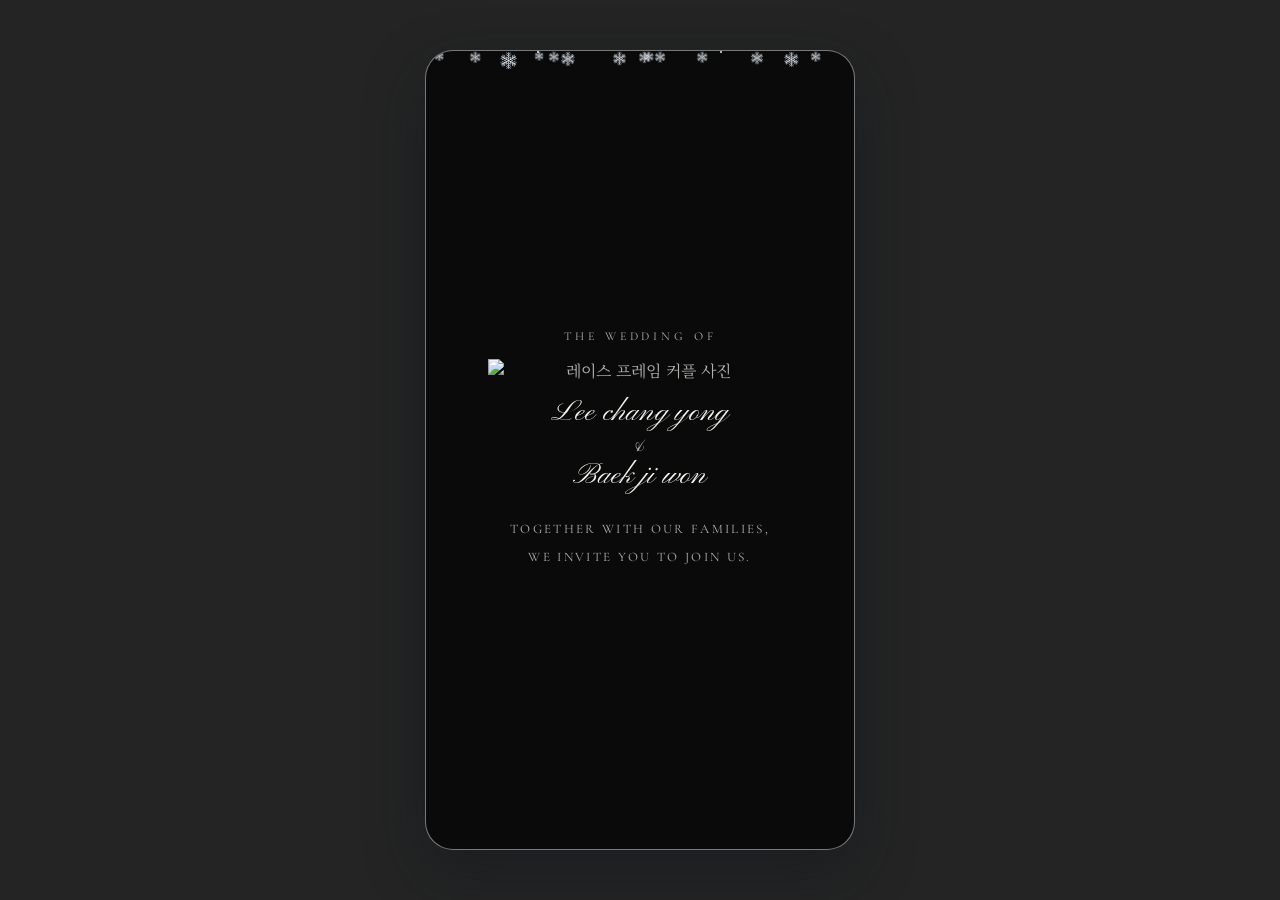
==== index.html @ 7ab8551c "10차" ====
<!DOCTYPE html>
<html lang="ko">
<head>
<meta charset="UTF-8">
<meta name="viewport" content="width=device-width, initial-scale=1, viewport-fit=cover, maximum-scale=1, user-scalable=no">
<title>이창용 &amp; 백지원 결혼합니다</title>
<meta name="description" content="2026년 12월 12일 토요일 오후 3시 20분, KDW웨딩 3층 블랙스톤홀">
<link rel="preconnect" href="https://fonts.googleapis.com">
<link rel="preconnect" href="https://fonts.gstatic.com" crossorigin>
<link href="https://fonts.googleapis.com/css2?family=Cormorant+Garamond:ital,wght@0,300;0,400;0,500;1,300;1,400&family=Noto+Sans+KR:wght@400;500;600&family=Noto+Serif+KR:wght@200;300;400;500&family=Pinyon+Script&family=Spline+Sans+Mono:wght@300;400&display=swap" rel="stylesheet">
<link rel="stylesheet" href="styles.css">
<!-- 카카오맵(다음 로드뷰) 퍼가기 로더. 페이지에 지도가 하나뿐이므로 한 번만 로드합니다. -->
<script charset="UTF-8" class="daum_roughmap_loader_script" src="https://t1.kakaocdn.net/kakaomapweb/roughmap/loader/prod/roughmapLoader.js"></script>
</head>
<body>

<main class="invite">
  <div class="snowfield" id="snowfield" aria-hidden="true"></div>

  <div class="content">

    <div class="intro-section reveal">
      <section class="block block-hero">
        <div class="eyebrow">THE WEDDING OF</div>
      </section>

      <section class="block block-photo">
        <img src="assets/lace-photo-6.webp" alt="레이스 프레임 커플 사진" class="lace-photo">
      </section>

      <section class="block block-names">
        <div class="names">Lee chang yong<br><span class="amp">&amp;</span><br>Baek ji won</div>
        <div class="invite-line">TOGETHER WITH OUR FAMILIES,<br>WE INVITE YOU TO JOIN US.</div>
      </section>
    </div>

    <!-- Snap screens 2 (greeting + hosts) and 3 (date/venue + calendar);
         the intro above is the first. Each is exactly one screen tall,
         with scroll snap between them. -->
    <div class="snap-screen">
      <section class="block block-greeting reveal">
        <div class="greeting">겨울의 어느 날,<br>
          서로에게 따뜻한 사람이 되기로 약속합니다.<br><br>
          차가운 계절에도 서로의 온기가 되어<br>
          함께 걸어가고 싶은<br>
          두 사람이 부부의 첫걸음을 내딛습니다.<br><br>
          소중한 분들을 모시고 저희의 시작을 함께하고 싶습니다.<br>
          귀한 걸음으로 축복해주세요.</div>
        <div class="hosts">
          <div class="host-col">
            <div class="host-parents">이채민 &middot; 정순애의 아들</div>
            <div class="host-name">이창용</div>
          </div>
          <div class="host-col">
            <div class="host-parents">백승진 &middot; 전태자의 딸</div>
            <div class="host-name">백지원</div>
          </div>
        </div>
      </section>
    </div>

    <div class="snap-screen">
      <section class="block block-datetime reveal">
        <div class="date-mono">DECEMBER 12, 2026 &middot; SATURDAY</div>
        <div class="time">03:20 <span class="pm">PM</span></div>
        <div class="venue">KDW웨딩 3층 블랙스톤홀<br>서울특별시 강동구 천호대로 1102</div>
      </section>

      <section class="block block-calendar reveal">
        <div class="cal-card">
          <div class="cal-title">2026년 12월</div>
          <div class="cal-weekdays">
            <div>SU</div><div>MO</div><div>TU</div><div>WE</div><div>TH</div><div>FR</div><div>SA</div>
          </div>
          <div class="cal-grid" id="calGrid"></div>
          <div class="countdown">
            <div class="countdown-rule"></div>
            <div class="countdown-labels">
              <span>Day</span>
              <span>Hour</span>
              <span>Min</span>
              <span>Sec</span>
            </div>
            <div class="countdown-values">
              <span id="cd-days">00</span><span id="cd-hrs">00</span><span id="cd-min">00</span><span id="cd-sec">00</span>
            </div>
          </div>
          <div class="countdown-message">이창용 <span class="countdown-sep" aria-hidden="true">&middot;</span> 백지원의 결혼식이 <span class="countdown-dday" id="countdownDday">0</span>일 남았습니다.</div>
        </div>
      </section>
    </div>

    <!-- Free-scroll zone: sections whose height follows their content. -->
    <div class="free-flow">
      <section class="block block-gallery reveal">
        <div class="section-title">GALLERY</div>
        <div class="gallery-grid" id="galleryGrid"></div>
      </section>

      <section class="block block-location reveal">
        <div class="section-title">LOCATION</div>
        <div class="map-embed" id="mapEmbed">
          <div class="map-embed-inner" id="mapEmbedInner">
            <div id="daumRoughmapContainer1789568298875" class="root_daum_roughmap root_daum_roughmap_landing"></div>
          </div>
        </div>
        <script charset="UTF-8">
          new daum.roughmap.Lander({
            "timestamp" : "1789568298875",
            "key" : "2jzdnp9vczcn",
            "mapWidth" : "640",
            "mapHeight" : "360"
          }).render();
        </script>
        <div class="map-buttons">
          <a class="map-btn pill-btn" href="https://naver.me/x4leUzY3" target="_blank" rel="noopener noreferrer">네이버</a>
          <a class="map-btn pill-btn" href="https://kko.to/B_CvBH1pik" target="_blank" rel="noopener noreferrer">카카오</a>
          <a class="map-btn pill-btn" href="https://tmap.life/e200e1d9" target="_blank" rel="noopener noreferrer">티맵</a>
        </div>
        <div class="transit-accordion" id="transitAccordion"></div>
      </section>

      <section class="block block-accounts reveal">
        <div class="section-title">마음 전하실 곳</div>
        <div class="accounts-note">보내주시는 따뜻한 마음에<br>진심으로 감사드리며<br>행복한 모습으로 보답하겠습니다.</div>
        <div class="accounts" id="accounts"></div>
      </section>

      <section class="block block-contact reveal">
        <div class="section-title">CONTACT</div>
        <div class="contact-list" id="contactList"></div>
      </section>

      <section class="block block-closing reveal">
        <div class="closing">With grateful hearts</div>
      </section>
    </div>

  </div>

  <!-- Gallery popup: a sibling of .content (not inside it) so that in the
       framed desktop layout it stays pinned to the phone frame instead of
       scrolling away with the page - same reason as .snowfield. -->
  <div class="lightbox" id="lightbox" role="dialog" aria-modal="true" aria-label="갤러리 사진 크게 보기" hidden>
    <div class="lightbox-frame">
      <img src="" alt="" class="lightbox-img" id="lightboxImg">
      <button type="button" class="lightbox-btn lightbox-close" id="lightboxClose" aria-label="닫기">
        <svg viewBox="0 0 24 24" width="14" height="14" fill="none" stroke="currentColor" stroke-width="1.5" stroke-linecap="round"><line x1="6" y1="6" x2="18" y2="18"/><line x1="18" y1="6" x2="6" y2="18"/></svg>
      </button>
      <button type="button" class="lightbox-btn lightbox-nav lightbox-prev" id="lightboxPrev" aria-label="이전 사진">
        <svg viewBox="0 0 24 24" width="16" height="16" fill="none" stroke="currentColor" stroke-width="1.5" stroke-linecap="round" stroke-linejoin="round"><polyline points="15 6 9 12 15 18"/></svg>
      </button>
      <button type="button" class="lightbox-btn lightbox-nav lightbox-next" id="lightboxNext" aria-label="다음 사진">
        <svg viewBox="0 0 24 24" width="16" height="16" fill="none" stroke="currentColor" stroke-width="1.5" stroke-linecap="round" stroke-linejoin="round"><polyline points="9 6 15 12 9 18"/></svg>
      </button>
    </div>
  </div>

</main>

<script src="script.js"></script>
</body>
</html>
---- styles.css ----
:root {
  color-scheme: dark;

  /* Dark "midnight" theme tokens. Every text/border/fill color below the
     :root block references one of these so contrast stays consistent
     and easy to re-check in one place. Values are picked to clear
     WCAG AA (>=4.5:1) against the flat black page background
     (--paper-bg). */
  --ink: #F4F2ED;         /* primary text: names, time, values, amounts */
  --ink-soft: rgba(244, 242, 237, .72);    /* secondary text: labels, captions, body copy */
  --hairline: rgba(244, 242, 237, .16);   /* thin dividers between rows */
  --hairline-soft: rgba(244, 242, 237, .10);

  /* Minimal "Toss/Apple" surface system: cards are near-invisible tonal
     fills (barely lighter than the page) separated by soft diffused
     shadow instead of a hard outline. */
  --card-bg: rgba(255, 255, 255, .06);
  --card-bg-soft: rgba(255, 255, 255, .04);
  --shadow-card: 0 1px 2px rgba(0, 0, 0, .3), 0 10px 28px rgba(0, 0, 0, .45);
  --shadow-card-sm: 0 1px 2px rgba(0, 0, 0, .3), 0 4px 14px rgba(0, 0, 0, .35);
  --radius-lg: 18px;
  --radius-md: 12px;
  --radius-pill: 999px;

  --fill-btn: rgba(244, 242, 237, .08);
  --fill-btn-hover: rgba(244, 242, 237, .14);
  --hover-bg: rgba(244, 242, 237, .06);

  --sans: 'Noto Sans KR', -apple-system, BlinkMacSystemFont, 'Segoe UI', sans-serif;

  /* Dusty rose point color - the one spot of color against the
     otherwise monochrome ivory-on-black palette (countdown D-day
     number). */
  --accent: #C96B6B;
  /* Flat black base tone for the page background. */
  --paper-bg: #0A0A0A;

  /* backdrop-filter is one of the heaviest things a mobile GPU can be
     asked to do, especially re-sampled behind the constantly-animating
     snow. One shared, moderate radius instead of several 16px instances. */
  --card-blur: 10px;
}

* { box-sizing: border-box; }

html, body {
  height: 100%;
}

/* Scroll snap for the first three screens (intro, greeting, calendar).
   On a phone the page itself (the viewport) is the scroller, so the
   snap container is html; the framed desktop layout moves this onto
   .content, which scrolls there instead (see the media query at the
   bottom). */
html {
  scroll-snap-type: y mandatory;
}

body {
  margin: 0;
  background: var(--paper-bg);
  font-family: 'Noto Serif KR', serif;
}

a { color: inherit; text-decoration: none; }

button {
  -webkit-tap-highlight-color: transparent;
}

.invite {
  position: relative;
  max-width: 430px;
  margin: 0 auto;
  background-color: var(--paper-bg);
  color: var(--ink-soft);
  /* clip, not hidden: overflow: hidden would make .invite a scroll
     container, and the snap screens inside would attach to it instead
     of to the page's own scroller (html) - silently disabling the
     scroll snap on phones. clip crops the same way without that. Older
     browsers without clip fall back to hidden (no snap, still usable). */
  overflow: hidden;
  overflow: clip;
  min-height: 100vh;
}

/* Desktop / mouse pointer only: box the page like a fixed-size device
   mockup, centered in the viewport, with its own internal scroll.
   Touch devices (phones, tablets, foldables) always get the plain
   full-screen layout above, regardless of viewport width. */
@media (hover: hover) and (pointer: fine) and (min-width: 431px) {
  html, body {
    overflow: hidden;
  }

  body {
    display: flex;
    align-items: center;
    justify-content: center;
    background: #242424;
  }

  .invite {
    width: 430px;
    height: min(800px, 98vh);
    min-height: 0;
    flex: none;
    border: 1px solid rgba(255, 255, 255, .45);
    border-radius: 28px;
    box-shadow: 0 22px 60px rgba(15, 22, 28, .45);
    /* .invite itself does NOT scroll here (see .content in the second
       desktop media query below, which is the actual scroll container)
       - it only clips to the rounded frame via the base rule's
       overflow: hidden. This split matters for .snowfield: .snowfield
       is a child of .invite but a SIBLING of .content, i.e. outside the
       element that actually scrolls. If .invite scrolled AND held the
       transform below, .snowfield (fixed, but contained by that same
       transformed+scrolling box) would be dragged along with the
       scroll like a plain absolutely-positioned child - "fixed to the
       frame" only works when the transform sits on a non-scrolling
       ancestor of the scrolling element, with the fixed layer as that
       ancestor's other child, not nested inside the scroller. */
    /* A transform makes .invite the containing block for its
       position: fixed descendants (.snowfield) - without it, "fixed"
       would mean fixed to the real browser viewport, so the falling
       snow would spill outside this rounded mock-phone frame and cover
       the surrounding desktop backdrop instead of staying inside it.
       Only needed here: on an actual phone, .invite already IS the
       viewport for all practical purposes, and body/html (not .invite)
       are what scrolls, so .snowfield must stay fixed to the real
       viewport there to keep tracking the screen as the page scrolls. */
    transform: translateZ(0);
  }
}

/* ---------- snow ---------- */
/* Fixed (not absolute) so the falling snow tracks the screen itself
   rather than a fixed point on the page - it stays visible no matter
   which section is scrolled into view, instead of only near the intro.
   pointer-events: none means it never blocks taps on whatever's under
   it (gallery nav buttons included); z-index just needs to clear the
   page's normal content (.content is 1) - it's still well below an
   actual overlay like .toast (60) for anything added later. */
.snowfield {
  position: fixed;
  inset: 0;
  overflow: hidden;
  pointer-events: none;
  z-index: 3;
}

.snowflake {
  position: absolute;
  top: 0;
  /* Only transform (fall) and opacity (fade) here - both are
     GPU-composited and never trigger layout/paint on their own. Sway
     used to animate margin-left on this same element, which forces a
     reflow every frame for every flake; it now lives on the nested
     .snowflake-sway element below, animating its own transform instead,
     so it doesn't fight with omFall over this element's transform. */
  animation-name: omFall, omFade;
  animation-timing-function: linear, ease-in-out;
  animation-iteration-count: infinite;
  will-change: transform, opacity;
  /* A soft dark halo keeps each flake readable regardless of what part
     of the photographic paper texture (or a photo/card) sits behind it.
     One drop-shadow pass (was two stacked) - halves this per-flake
     filter cost across ~20 permanently-animating elements. */
  filter: drop-shadow(0 0 1.5px rgba(31, 42, 51, .4));
}

.snowflake-sway {
  width: 100%;
  height: 100%;
  animation-name: omSway;
  animation-timing-function: ease-in-out;
  animation-iteration-count: infinite;
  will-change: transform;
}

/* Toggled by script.js (via IntersectionObserver) while the intro
   section is scrolled out of view. Pausing freezes each flake exactly
   where it is - no restart jump on resume - and costs nothing while
   paused, unlike a rAF loop that would need its own start/stop guard. */
.snowfield.is-paused .snowflake,
.snowfield.is-paused .snowflake-sway {
  animation-play-state: paused;
}

.snowflake-sway svg {
  width: 100%;
  height: 100%;
  display: block;
}

@keyframes omFall {
  from { transform: translate3d(0, -24px, 0) rotate(0deg); }
  to   { transform: translate3d(0, var(--om-fall, 3600px), 0) rotate(220deg); }
}
@keyframes omSway {
  0%, 100% { transform: translateX(-10px); }
  50%      { transform: translateX(10px); }
}
/* Synced 1:1 with omFall (same duration/delay) rather than its own
   independent cycle: fades in just after the loop restarts, holds at
   the flake's own peak brightness, then fades out before the fall
   distance is fully covered - so a flake is already invisible by the
   time it reaches the bottom edge and loops back to the top, instead of
   visibly popping between the two positions. */
@keyframes omFade {
  0%   { opacity: 0; }
  8%   { opacity: var(--flake-opacity, .6); }
  60%  { opacity: var(--flake-opacity, .6); }
  95%  { opacity: 0; }
  100% { opacity: 0; }
}

/* ---------- content ---------- */
.content {
  position: relative;
  z-index: 1;
}

.block { text-align: center; }

/* First screen: hero eyebrow + photo + names, always exactly one
   viewport tall so it never gets cut off or overflows regardless of
   device height. 100dvh accounts for mobile browser chrome (address
   bar) resizing the viewport; 100vh is the fallback for browsers that
   don't support dvh yet. */
.intro-section {
  position: relative;
  height: 100vh;
  height: 100dvh;
  display: flex;
  flex-direction: column;
  justify-content: center;
  gap: 16px;
  scroll-snap-align: start;
}

/* Screens 2 and 3 (greeting + date/venue, calendar): at least one full
   screen tall with their content centered, and a snap point at the top.
   min-height rather than height, so if the content ever outgrows the
   screen (very short viewport, enlarged system font) the screen grows
   instead of clipping - it then just scrolls like the free zone below.
   The wrapper carries no .reveal on purpose: .reveal's translateY
   would otherwise move the snap area itself mid-animation. */
.snap-screen {
  min-height: 100vh;
  min-height: 100dvh;
  display: flex;
  flex-direction: column;
  justify-content: center;
  scroll-snap-align: start;
}

/* Everything after the calendar (gallery, location, accounts, contact,
   closing) is one snap area that is taller than the screen. Under
   mandatory snapping, a snap area larger than the scrollport can be
   scrolled through freely - so inside this zone scrolling is free, and
   the snap only engages at its top edge (calendar <-> gallery). Without
   this, mandatory snapping would drag any stop in the lower sections
   back up to the calendar. */
.free-flow {
  scroll-snap-align: start;
}

.eyebrow {
  font-family: 'Cormorant Garamond', serif;
  font-size: 12px;
  letter-spacing: .32em;
  color: var(--ink-soft);
}

.block-hero { padding: 0 30px; }

.block-photo { padding: 0 24px; }
.lace-photo {
  display: block;
  width: 80%;
  height: auto;
  margin: 0 auto;
}

.block-names { padding: 0 30px; }
.names {
  font-family: 'Pinyon Script', cursive;
  font-size: 30px;
  line-height: 1.05;
  letter-spacing: .01em;
  color: var(--ink);
}
.names .amp { font-size: 22px; color: var(--ink-soft); }
.invite-line {
  margin-top: 24px;
  font-family: 'Cormorant Garamond', serif;
  font-size: 13px;
  letter-spacing: .18em;
  line-height: 2.1;
  color: var(--ink-soft);
}

.block-greeting { padding: 0px 24px 0; }
.greeting {
  font-size: 13px;
  font-weight: 300;
  line-height: 2.1;
  letter-spacing: .01em;
  color: var(--ink-soft);
}
.hosts {
  margin-top: 88px;
  display: grid;
  grid-template-columns: 1fr 1fr;
}
.host-col { padding: 0 14px; }
.host-col + .host-col { border-left: 1px solid var(--hairline); }
.host-parents {
  font-size: 11px;
  font-weight: 300;
  letter-spacing: .04em;
  line-height: 1.6;
  color: var(--ink-soft);
}
.host-name {
  margin-top: 8px;
  font-family: 'Cormorant Garamond', serif;
  font-size: 17px;
  letter-spacing: .1em;
  color: var(--ink);
}

.block-datetime { padding: 0 30px; }
.date-mono {
  font-family: 'Spline Sans Mono', monospace;
  font-size: 11px;
  letter-spacing: .2em;
  color: var(--ink-soft);
}
.time {
  margin-top: 12px;
  font-family: 'Cormorant Garamond', serif;
  font-size: 28px;
  letter-spacing: .14em;
  color: var(--ink);
}
.time .pm { font-size: 22px; }
.venue {
  margin-top: 18px;
  font-size: 13px;
  font-weight: 300;
  line-height: 1.9;
  color: var(--ink-soft);
}

/* Screen 3 = date/venue on top, calendar card right under it. */
.block-calendar { padding: 32px 24px 0; }

/* The whole calendar card (title, weekdays, dates, countdown, D-day
   line) uses the same family as the contact rows (.contact-row);
   children inherit it rather than each naming a family. */
.cal-card {
  font-family: 'Noto Serif KR', serif;
  padding: 30px 20px;
  border-radius: var(--radius-lg);
  background: var(--card-bg);
  box-shadow: var(--shadow-card);
  backdrop-filter: blur(var(--card-blur));
  -webkit-backdrop-filter: blur(var(--card-blur));
}
.cal-title {
  text-align: center;
  font-size: 14px;
  letter-spacing: .12em;
  color: var(--ink-soft);
}
.cal-weekdays {
  margin-top: 40px;
  display: grid;
  grid-template-columns: repeat(7, 1fr);
  font-size: 10px;
  color: var(--ink-soft);
  text-align: center;
}
.cal-grid {
  margin-top: 10px;
  display: grid;
  grid-template-columns: repeat(7, 1fr);
  gap: 3px 0;
}
.cal-cell {
  height: 40px;
  display: flex;
  align-items: center;
  justify-content: center;
}
.cal-cell span {
  position: relative;
  z-index: 0;
  width: 27px;
  height: 27px;
  display: inline-flex;
  align-items: center;
  justify-content: center;
  font-size: 14px;
  color: var(--ink);
}
.cal-cell.sun span { color: var(--ink-soft); }
/* The marked (today) circle is a ::before behind the digit rather than
   a background on the span itself: the span's own box is centered by
   flex, so pinning the circle to that same box's center via
   absolute + translate(-50%, -50%) keeps the two centers identical
   regardless of digit width (narrow "1" vs wider "12") - a background
   fill on the span would instead follow the span's own (slightly
   glyph-width-dependent) box and drift off-center. */
.cal-cell.marked span {
  color: #0A0A0A;
}
.cal-cell.marked span::before {
  content: '';
  position: absolute;
  top: 53%;
  left: 50%;
  transform: translate(-50%, -50%);
  width: 34px;
  height: 34px;
  border-radius: 50%;
  background: var(--ink);
  z-index: -1;
}
.cal-cell.empty span { color: transparent; }

.countdown {
  margin-top: 30px;
}
.countdown-rule {
  height: 1px;
  background: var(--hairline);
}
.countdown-labels {
  margin-top: 18px;
  display: grid;
  grid-template-columns: repeat(4, 1fr);
  font-size: 10px;
  letter-spacing: .16em;
  text-align: center;
  color: var(--ink-soft);
}
/* Same 4-column grid as .countdown-labels (not flex) so each number's
   column exactly matches its label's column above - a colon sitting
   between two flex items would otherwise eat into that shared width
   and throw the centers out of alignment. The colons themselves are
   absolute-positioned ::before content anchored to the following
   number's column edge, so they add visual separation without
   occupying grid track space or shifting any column's center. */
.countdown-values {
  margin-top: 10px;
  display: grid;
  grid-template-columns: repeat(4, 1fr);
  text-align: center;
  font-size: 24px;
  letter-spacing: .02em;
  color: var(--ink);
}
.countdown-values span[id] {
  position: relative;
  font-variant-numeric: tabular-nums;
}
.countdown-values span[id]:not(#cd-days)::before {
  content: ':';
  position: absolute;
  left: 0;
  top: 50%;
  transform: translate(-50%, -55%);
  font-size: 20px;
  line-height: 1;
  color: var(--ink-soft);
}

.countdown-message {
  margin-top: 18px;
  text-align: center;
  font-size: 13px;
  font-weight: 300;
  line-height: 1.8;
  word-break: keep-all;
  color: var(--ink-soft);
}
.countdown-sep {
  margin: 0 1px;
}
.countdown-dday {
  font-weight: 500;
  color: var(--accent);
}

/* Screen 3 is the tallest of the snap screens (~670px at full size), so
   on shorter viewports its vertical spacing - and at the lowest tier
   its type - steps down (placed after the base calendar rules so it
   wins the cascade) to keep it inside one screen. 760px covers the
   common 667-740px phones with a light spacing trim; 620px covers
   Safari on an iPhone SE, whose toolbars leave ~548px. */
@media (max-height: 760px) {
  /* Spacing only - date (16px) and countdown (30px) type stay as is. */
  .block-calendar { padding-top: 24px; }
  .cal-card { padding: 24px 20px; }
  .cal-weekdays { margin-top: 26px; }
  .cal-cell { height: 36px; }
  .countdown { margin-top: 24px; }
}
@media (max-height: 620px) {
  .countdown-labels { margin-top: 14px; }
  .countdown-values { margin-top: 6px; }
  .countdown-message { margin-top: 12px; }
  .time { margin-top: 8px; font-size: 24px; }
  .time .pm { font-size: 19px; }
  .venue { margin-top: 8px; line-height: 1.7; }
  .block-calendar { padding-top: 16px; }
  .cal-card { padding: 18px 18px; }
  .cal-weekdays { margin-top: 16px; }
  .cal-grid { margin-top: 6px; }
  .cal-cell { height: 31px; }
  .cal-cell span { font-size: 15px; }
  .cal-cell.marked span::before { width: 30px; height: 30px; }
  .countdown { margin-top: 16px; }
  .countdown-values { font-size: 24px; }
}

.section-title {
  text-align: center;
  font-family: 'Cormorant Garamond', serif;
  font-size: 14px;
  letter-spacing: .28em;
  color: var(--ink-soft);
}

.block-gallery { padding: 100px 24px 0; }
.gallery-grid {
  margin-top: 20px;
  display: grid;
  grid-template-columns: repeat(3, 1fr);
  gap: 5px;
}
.gallery-tile {
  position: relative;
  aspect-ratio: 3 / 4;
  border: 0;
  margin: 0;
  padding: 0;
  border-radius: 0;
  overflow: hidden;
  background-color: var(--card-bg-soft);
  background-image: repeating-linear-gradient(135deg, rgba(244, 242, 237, .05) 0 5px, rgba(244, 242, 237, .1) 5px 10px);
  box-shadow: var(--shadow-card-sm);
  /* No backdrop-filter here on purpose: up to 9 of these exist on
     screen at once, and once a photo loads it fully covers the tile
     anyway - blurring the paper behind an empty placeholder isn't worth
     paying that cost 9x over. */
  display: flex;
  align-items: center;
  justify-content: center;
  font: inherit;
  font-family: 'Spline Sans Mono', monospace;
  font-size: 9px;
  color: var(--ink-soft);
  cursor: default;
  appearance: none;
}
.gallery-tile.has-image { cursor: pointer; }
.gallery-tile img {
  position: absolute;
  inset: 0;
  width: 100%;
  height: 100%;
  object-fit: cover;
  display: block;
}
.gallery-tile-label {
  position: relative;
  z-index: 1;
}
/* Once a real photo has loaded, the placeholder number must not show
   through at all (not just be painted over) - hide it outright rather
   than relying on stacking order. It stays visible as a fallback only
   while there's no photo (not yet added, or failed to load). */
.gallery-tile.has-image .gallery-tile-label {
  display: none;
}

/* ---------- gallery lightbox (popup over the page) ---------- */
/* Closed (hidden) on load; a tile tap opens it over a dimmed backdrop.
   position: fixed resolves against .invite in the framed desktop layout
   (it carries a transform there - see the note on .invite), so the
   popup covers just the phone frame rather than the whole browser. It
   sits above the snow (3) but below .toast (60). */
.lightbox {
  position: fixed;
  inset: 0;
  z-index: 50;
  display: flex;
  align-items: center;
  justify-content: center;
  padding: 20px;
  background: rgba(0, 0, 0, .82);
  /* The photo is sized in cqw/cqh against this box, so it fits the
     overlay (= the phone frame on desktop) whatever the photo's own
     aspect ratio - gallery-09 is landscape, the rest portrait. */
  container-type: size;
  overscroll-behavior: contain;
  animation: lightbox-in .2s ease;
}
.lightbox[hidden] { display: none; }
@keyframes lightbox-in {
  from { opacity: 0; }
  to { opacity: 1; }
}

.lightbox-frame {
  position: relative;
  box-shadow: 0 22px 60px rgba(0, 0, 0, .5);
}
.lightbox-img {
  display: block;
  max-width: calc(100vw - 40px);
  max-height: calc(100vh - 40px);
  max-width: 100cqw;
  max-height: 100cqh;
  transition: opacity .18s ease;
}
.lightbox-img.is-switching { opacity: 0; }

/* Faint edge gradients so the glass nav buttons read as sitting on top
   of the photo rather than just floating over it - purely decorative,
   so they sit above the photo but never intercept taps/swipes. */
.lightbox-frame::before,
.lightbox-frame::after {
  content: '';
  position: absolute;
  top: 0;
  bottom: 0;
  width: 90px;
  max-width: 32%;
  pointer-events: none;
  z-index: 1;
}
.lightbox-frame::before {
  left: 0;
  background: linear-gradient(to right, rgba(0, 0, 0, .28), rgba(0, 0, 0, 0));
}
.lightbox-frame::after {
  right: 0;
  background: linear-gradient(to left, rgba(0, 0, 0, .28), rgba(0, 0, 0, 0));
}

/* One glass-button style shared by close (×) and prev/next (‹ ›) so the
   three read as a set. Each button's resting position offset lives in
   --btn-shift, so the hover scale composes with it instead of each
   variant restating its own transform. */
.lightbox-btn {
  --btn-shift: translate(0, 0);
  position: absolute;
  width: 36px;
  height: 36px;
  padding: 0;
  border: 1px solid rgba(255, 255, 255, .22);
  border-radius: 50%;
  background: rgba(0, 0, 0, .35);
  backdrop-filter: blur(6px);
  -webkit-backdrop-filter: blur(6px);
  box-shadow: 0 2px 8px rgba(0, 0, 0, .2);
  color: #F2F2F0;
  display: flex;
  align-items: center;
  justify-content: center;
  cursor: pointer;
  appearance: none;
  z-index: 2;
  transform: var(--btn-shift) scale(1);
  transition: background .2s ease, transform .2s ease;
}
.lightbox-btn:hover,
.lightbox-btn:active {
  background: rgba(30, 30, 30, .5);
  transform: var(--btn-shift) scale(1.08);
}
.lightbox-btn[hidden] { display: none; }
.lightbox-btn svg { display: block; }
.lightbox-close { top: -8px; right: -8px; }
.lightbox-nav { top: 50%; --btn-shift: translateY(-50%); }
.lightbox-prev { left: 4px; }
.lightbox-next { right: 4px; }

/* Background page stays put while the popup is open. Only html, not
   body: html/body are both height: 100%, so hiding body's overflow too
   would turn body into its own scroll box and snap the page to the top. */
html.is-lightbox-open { overflow: hidden; }

/* Same glass as the buttons' border, for keyboard focus. */
.lightbox-btn:focus { outline: none; }
.lightbox-btn:focus-visible {
  outline: 1px solid rgba(255, 255, 255, .6);
  outline-offset: 2px;
}

.block-location { padding: 150px 24px 0; }
.map-embed {
  position: relative;
  margin-top: 20px;
  width: 100%;
  aspect-ratio: 16 / 9;
  border-radius: var(--radius-lg);
  overflow: hidden;
  background: var(--card-bg-soft);
  box-shadow: var(--shadow-card);
  backdrop-filter: blur(var(--card-blur));
  -webkit-backdrop-filter: blur(var(--card-blur));
}
/* Kakao's roughmap embed is a fixed 640x360px widget; script.js scales
   this wrapper down with a CSS transform so it fits the 430px frame
   without spilling outside it. */
.map-embed-inner {
  width: 640px;
  transform-origin: top left;
}
.location-sketch {
  margin: 14px 0 0;
}
.location-sketch img {
  display: block;
  width: 100%;
  height: auto;
  border-radius: var(--radius-lg);
  box-shadow: var(--shadow-card-sm);
}
.location-sketch-caption {
  margin-top: 8px;
  font-family: 'Spline Sans Mono', monospace;
  font-size: 10px;
  letter-spacing: .12em;
  color: var(--ink-soft);
  text-align: center;
}
.map-buttons {
  margin-top: 24px;
  display: grid;
  grid-template-columns: repeat(3, 1fr);
  gap: 8px;
}
.location-text {
  margin-top: 20px;
  font-size: 13px;
  font-weight: 300;
  line-height: 1.9;
  color: var(--ink-soft);
}
.transit-accordion {
  margin-top: 24px;
  display: flex;
  flex-direction: column;
  gap: 10px;
}
.transit-line {
  line-height: 1.9;
}

.block-accounts { padding: 100px 24px 0; }
.accounts {
  margin-top: 26px;
  display: flex;
  flex-direction: column;
  gap: 12px;
}

/* Shared "grouped list" card used by the accounts accordion and the
   transit-info accordion: one soft-shadowed rounded card containing a
   header row and a collapsible body, clipped to the card's own radius
   so neither part needs its own border or corner. */
.account-group {
  border-radius: var(--radius-lg);
  background: var(--card-bg-soft);
  box-shadow: var(--shadow-card-sm);
  backdrop-filter: blur(var(--card-blur));
  -webkit-backdrop-filter: blur(var(--card-blur));
  overflow: hidden;
}
.account-header {
  width: 100%;
  padding: 17px 18px;
  display: flex;
  justify-content: space-between;
  align-items: center;
  cursor: pointer;
  font: inherit;
  font-size: 13px;
  font-weight: 500;
  color: var(--ink);
  background: none;
  border: 0;
  appearance: none;
  transition: background .15s ease;
}
.account-header:hover { background: var(--hover-bg); }
.account-header .caret { color: var(--ink-soft); font-size: 11px; font-weight: 400; }
.account-rows {
  padding: 0 18px 16px;
}
.account-rows.collapsed { display: none; }
.account-row {
  padding: 12px 0;
  border-top: 1px solid var(--hairline-soft);
  font-size: 12px;
  line-height: 1.8;
  text-align: left;
}
.account-row:first-child { border-top: 0; }
.account-row .who { color: var(--ink-soft); font-size: 11px; }
.account-row-bottom {
  margin-top: 4px;
  display: flex;
  align-items: center;
  justify-content: space-between;
  gap: 8px;
}
.account-row .bank {
  font-family: 'Spline Sans Mono', monospace;
  font-size: 11px;
  color: var(--ink);
}
.accounts-note {
  margin-top: 20px;
  text-align: center;
  font-size: 13px;
  font-weight: 300;
  line-height: 2;
  color: var(--ink-soft);
}

/* ---------- minimal pill buttons ---------- */
/* Shared by CALL/SMS, the map links, and the account-number copy
   button: a filled, fully-rounded, icon-friendly button instead of an
   outlined rectangle - the "Toss/Apple" tone the rest of the redesign
   is built around. */
.pill-btn {
  display: flex;
  align-items: center;
  justify-content: center;
  gap: 5px;
  border: 0;
  border-radius: var(--radius-pill);
  background: var(--fill-btn);
  color: var(--ink-soft);
  font: inherit;
  cursor: pointer;
  appearance: none;
  transition: background .15s ease;
}
.pill-btn:hover, .pill-btn:active { background: var(--fill-btn-hover); }
.pill-btn svg { flex: none; display: block; }

.map-btn {
  width: 100%;
  padding: 13px 0;
  font-size: 12px;
  font-weight: 500;
}
.copy-btn {
  flex: none;
  padding: 7px 13px;
  font-size: 10px;
  font-weight: 500;
}

.block-contact { padding: 100px 24px 0; }
.contact-list {
  margin-top: 20px;
  border-radius: var(--radius-lg);
  background: var(--card-bg-soft);
  box-shadow: var(--shadow-card-sm);
  backdrop-filter: blur(var(--card-blur));
  -webkit-backdrop-filter: blur(var(--card-blur));
}
/* Serif throughout (matches the "신랑측"/"신부측" accounts accordion
   header, .account-header: inherits the page's base 'Noto Serif KR')
   rather than the sans-serif used elsewhere in the info-dense sections
   - label, name and the CALL/SMS pills all read as one family now, set
   once here and inherited down instead of repeated per element. */
.contact-row {
  display: flex;
  align-items: center;
  gap: 10px;
  min-height: 44px;
  padding: 12px 16px;
  border-top: 1px solid var(--hairline-soft);
  font-family: 'Noto Serif KR', serif;
  color: var(--ink);
}
.contact-row:first-child { border-top: 0; }
/* Weight/size/color still carry the hierarchy: label small and muted,
   name larger and full-strength ink. The label column has a fixed
   width (sized to the longest label, "신랑 아버지"/"신부 어머니") so every
   name lines up in the same spot down the list, like a table. */
.contact-label {
  flex: 0 0 70px;
  font-size: 11px;
  font-weight: 400;
  color: var(--ink-soft);
}
.contact-name {
  flex: none;
  font-size: 13px;
  font-weight: 500;
  color: var(--ink);
}
.contact-actions {
  margin-left: auto;
  flex: none;
  display: flex;
  gap: 6px;
}
.contact-actions a {
  padding: 7px 14px;
  font-size: 10px;
  font-weight: 500;
}

.block-closing { padding: 100px 0 100px; }
.closing {
  font-family: 'Cormorant Garamond', serif;
  font-style: italic;
  font-size: 18px;
  color: var(--ink-soft);
}

/* ---------- scroll reveal ---------- */
/* Applied to each main section below the intro (see script.js's
   initScrollReveal - the intro itself is excluded since it must be
   visible immediately, not waited-for). will-change is added/removed
   by JS right around the transition rather than living here
   permanently, so these sections aren't sitting in their own GPU layer
   for the entire time they're off-screen. */
.reveal {
  opacity: 0;
  transform: translateY(60px);
  transition: opacity .7s ease-out, transform .7s ease-out;
}
.reveal.is-visible {
  opacity: 1;
  transform: translateY(0);
}
/* Safety net independent of the JS logic: if the user has asked the
   OS/browser to cut down on motion, every .reveal section must already
   read as fully visible with no animation, not just "animate faster." */
@media (prefers-reduced-motion: reduce) {
  .reveal {
    opacity: 1;
    transform: none;
    transition: none;
  }
}

/* ---------- toast ---------- */
/* Also kept dark on purpose: a brief high-contrast chip reads clearly
   over any part of the page it happens to float above. */
.toast {
  position: fixed;
  left: 50%;
  bottom: 40px;
  z-index: 60;
  transform: translate(-50%, 12px);
  background: rgba(20, 20, 20, .95);
  color: #F2F2F0;
  border: 1px solid rgba(255, 255, 255, .12);
  padding: 10px 18px;
  border-radius: 999px;
  font-size: 12px;
  letter-spacing: .04em;
  opacity: 0;
  pointer-events: none;
  transition: opacity .2s ease, transform .2s ease;
}
.toast.show {
  opacity: 1;
  transform: translate(-50%, 0);
}

/* Inside the boxed PC frame, "one screen" is the frame's own height,
   not the raw browser viewport (which is taller than the frame by
   design). Swap the dvh/vh sizing for a percentage of the frame.
   Placed after the base .intro-section rule so it wins the cascade. */
@media (hover: hover) and (pointer: fine) and (min-width: 431px) {
  .content {
    height: 100%;
    /* .content (not .invite) is the actual scroll container in the
       framed desktop layout - see the note on .invite's transform
       above for why that split is required for the fixed .snowfield
       layer to stay put while this scrolls. */
    overflow-y: auto;
    overflow-x: hidden;
    -webkit-overflow-scrolling: touch;
  }

  .content {
    scroll-snap-type: y mandatory;
  }

  .intro-section {
    height: 100%;
  }
  .snap-screen {
    min-height: 100%;
  }

  /* .content is the scroller in the framed layout, so that's what
     has to freeze while the gallery popup is open. */
  html.is-lightbox-open .content { overflow-y: hidden; }
}
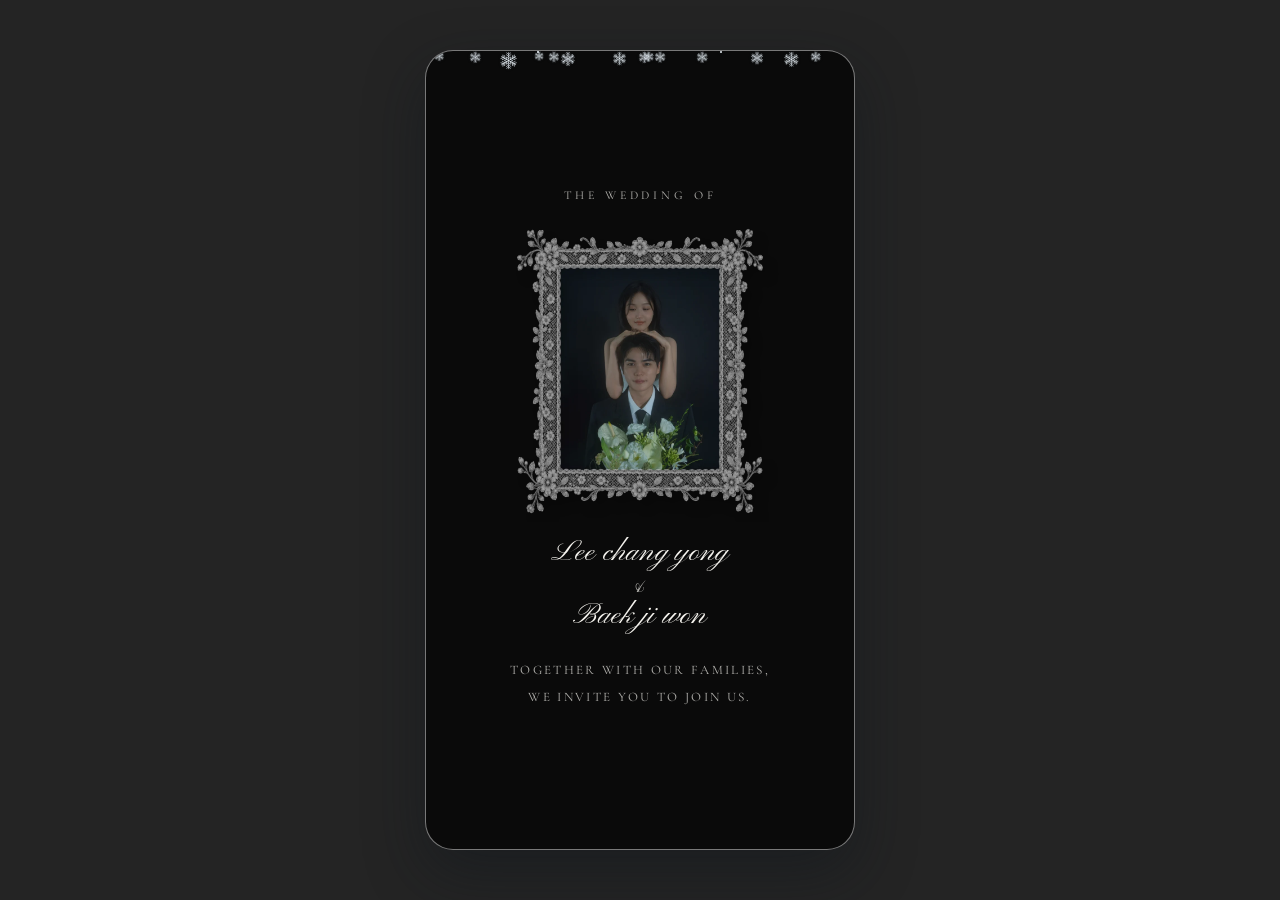
==== commit 6c4f542f: "11차" ====
--- a/index.html
+++ b/index.html
@@ -9,8 +9,8 @@
 <link rel="preconnect" href="https://fonts.gstatic.com" crossorigin>
 <link href="https://fonts.googleapis.com/css2?family=Cormorant+Garamond:ital,wght@0,300;0,400;0,500;1,300;1,400&family=Noto+Sans+KR:wght@400;500;600&family=Noto+Serif+KR:wght@200;300;400;500&family=Pinyon+Script&family=Spline+Sans+Mono:wght@300;400&display=swap" rel="stylesheet">
 <link rel="stylesheet" href="styles.css">
-<!-- 카카오맵(다음 로드뷰) 퍼가기 로더. 페이지에 지도가 하나뿐이므로 한 번만 로드합니다. -->
-<script charset="UTF-8" class="daum_roughmap_loader_script" src="https://t1.kakaocdn.net/kakaomapweb/roughmap/loader/prod/roughmapLoader.js"></script>
+<!-- JavaScript가 꺼져 있거나 로드되지 않아도 스크롤 등장 애니메이션 때문에 내용이 숨겨진 채로 남지 않게 합니다. -->
+<noscript><style>.reveal { opacity: 1 !important; transform: none !important; }</style></noscript>
 </head>
 <body>
 
@@ -25,7 +25,7 @@
       </section>
 
       <section class="block block-photo">
-        <img src="assets/lace-photo-6.webp" alt="레이스 프레임 커플 사진" class="lace-photo">
+        <img src="assets/lace-photo-6-sm.webp" alt="레이스 프레임 커플 사진" class="lace-photo">
       </section>
 
       <section class="block block-names">
@@ -34,107 +34,104 @@
       </section>
     </div>
 
-    <!-- Snap screens 2 (greeting + hosts) and 3 (date/venue + calendar);
-         the intro above is the first. Each is exactly one screen tall,
-         with scroll snap between them. -->
-    <div class="snap-screen">
-      <section class="block block-greeting reveal">
-        <div class="greeting">겨울의 어느 날,<br>
-          서로에게 따뜻한 사람이 되기로 약속합니다.<br><br>
-          차가운 계절에도 서로의 온기가 되어<br>
-          함께 걸어가고 싶은<br>
-          두 사람이 부부의 첫걸음을 내딛습니다.<br><br>
-          소중한 분들을 모시고 저희의 시작을 함께하고 싶습니다.<br>
-          귀한 걸음으로 축복해주세요.</div>
-        <div class="hosts">
-          <div class="host-col">
-            <div class="host-parents">이채민 &middot; 정순애의 아들</div>
-            <div class="host-name">이창용</div>
+    <section class="block block-greeting reveal">
+      <div class="greeting">겨울의 어느 날,<br>
+        서로에게 따뜻한 사람이 되기로 약속합니다.<br><br>
+        차가운 계절에도 서로의 온기가 되어<br>
+        함께 걸어가고 싶은<br>
+        두 사람이 부부의 첫걸음을 내딛습니다.<br><br>
+        소중한 분들을 모시고 저희의 시작을 함께하고 싶습니다.<br>
+        귀한 걸음으로 축복해주세요.</div>
+      <div class="hosts">
+        <div class="host-col">
+          <div class="host-parents">이채민 &middot; 정순애의 아들</div>
+          <div class="host-name">이창용</div>
+        </div>
+        <div class="host-col">
+          <div class="host-parents">백승진 &middot; 전태자의 딸</div>
+          <div class="host-name">백지원</div>
+        </div>
+      </div>
+    </section>
+
+    <section class="block block-datetime reveal">
+      <div class="date-mono">12.12.2026 &middot; SATURDAY</div>
+      <div class="time">03:20 <span class="pm">PM</span></div>
+      <div class="venue">KDW웨딩 3층 블랙스톤홀<br>서울특별시 강동구 천호대로 1102</div>
+    </section>
+
+    <section class="block block-calendar reveal">
+      <div class="cal-card">
+        <div class="cal-title">2026년 12월</div>
+        <div class="cal-weekdays">
+          <div>SU</div><div>MO</div><div>TU</div><div>WE</div><div>TH</div><div>FR</div><div>SA</div>
+        </div>
+        <div class="cal-grid" id="calGrid"></div>
+        <div class="countdown">
+          <div class="countdown-rule"></div>
+          <div class="countdown-labels">
+            <span>Day</span>
+            <span>Hour</span>
+            <span>Min</span>
+            <span>Sec</span>
           </div>
-          <div class="host-col">
-            <div class="host-parents">백승진 &middot; 전태자의 딸</div>
-            <div class="host-name">백지원</div>
+          <div class="countdown-values">
+            <span id="cd-days">00</span><span id="cd-hrs">00</span><span id="cd-min">00</span><span id="cd-sec">00</span>
           </div>
         </div>
-      </section>
-    </div>
+        <div class="countdown-message">이창용 <span class="countdown-sep" aria-hidden="true">&middot;</span> 백지원의 결혼식이 <span class="countdown-dday" id="countdownDday">0</span>일 남았습니다.</div>
+      </div>
+    </section>
 
-    <div class="snap-screen">
-      <section class="block block-datetime reveal">
-        <div class="date-mono">DECEMBER 12, 2026 &middot; SATURDAY</div>
-        <div class="time">03:20 <span class="pm">PM</span></div>
-        <div class="venue">KDW웨딩 3층 블랙스톤홀<br>서울특별시 강동구 천호대로 1102</div>
-      </section>
+    <section class="block block-gallery reveal">
+      <div class="section-title">GALLERY</div>
+      <div class="gallery-grid" id="galleryGrid"></div>
+    </section>
 
-      <section class="block block-calendar reveal">
-        <div class="cal-card">
-          <div class="cal-title">2026년 12월</div>
-          <div class="cal-weekdays">
-            <div>SU</div><div>MO</div><div>TU</div><div>WE</div><div>TH</div><div>FR</div><div>SA</div>
-          </div>
-          <div class="cal-grid" id="calGrid"></div>
-          <div class="countdown">
-            <div class="countdown-rule"></div>
-            <div class="countdown-labels">
-              <span>Day</span>
-              <span>Hour</span>
-              <span>Min</span>
-              <span>Sec</span>
-            </div>
-            <div class="countdown-values">
-              <span id="cd-days">00</span><span id="cd-hrs">00</span><span id="cd-min">00</span><span id="cd-sec">00</span>
-            </div>
-          </div>
-          <div class="countdown-message">이창용 <span class="countdown-sep" aria-hidden="true">&middot;</span> 백지원의 결혼식이 <span class="countdown-dday" id="countdownDday">0</span>일 남았습니다.</div>
+    <section class="block block-location reveal">
+      <div class="section-title">LOCATION</div>
+      <div class="map-embed" id="mapEmbed">
+        <div class="map-embed-inner" id="mapEmbedInner">
+          <div id="daumRoughmapContainer1789568298875" class="root_daum_roughmap root_daum_roughmap_landing"></div>
         </div>
-      </section>
-    </div>
-
-    <!-- Free-scroll zone: sections whose height follows their content. -->
-    <div class="free-flow">
-      <section class="block block-gallery reveal">
-        <div class="section-title">GALLERY</div>
-        <div class="gallery-grid" id="galleryGrid"></div>
-      </section>
-
-      <section class="block block-location reveal">
-        <div class="section-title">LOCATION</div>
-        <div class="map-embed" id="mapEmbed">
-          <div class="map-embed-inner" id="mapEmbedInner">
-            <div id="daumRoughmapContainer1789568298875" class="root_daum_roughmap root_daum_roughmap_landing"></div>
-          </div>
-        </div>
-        <script charset="UTF-8">
+      </div>
+      <!-- 카카오맵(다음 로드뷰) 퍼가기 로더. <head>가 아니라 지도 바로 앞에서 불러와서,
+           카카오 CDN이 느리거나 막혀도 그 위의 인트로/인삿말/달력/갤러리는 먼저 그려지게 합니다.
+           (로더가 document.write를 쓰기 때문에 async/defer로는 불러올 수 없습니다.) -->
+      <script charset="UTF-8" class="daum_roughmap_loader_script" src="https://t1.kakaocdn.net/kakaomapweb/roughmap/loader/prod/roughmapLoader.js"></script>
+      <script charset="UTF-8">
+        // 로더가 실패하면(네트워크 차단, 인앱 브라우저 제한 등) daum이 없으므로 지도만 건너뜁니다.
+        if (window.daum && daum.roughmap && daum.roughmap.Lander) {
           new daum.roughmap.Lander({
             "timestamp" : "1789568298875",
             "key" : "2jzdnp9vczcn",
             "mapWidth" : "640",
             "mapHeight" : "360"
           }).render();
-        </script>
-        <div class="map-buttons">
-          <a class="map-btn pill-btn" href="https://naver.me/x4leUzY3" target="_blank" rel="noopener noreferrer">네이버</a>
-          <a class="map-btn pill-btn" href="https://kko.to/B_CvBH1pik" target="_blank" rel="noopener noreferrer">카카오</a>
-          <a class="map-btn pill-btn" href="https://tmap.life/e200e1d9" target="_blank" rel="noopener noreferrer">티맵</a>
-        </div>
-        <div class="transit-accordion" id="transitAccordion"></div>
-      </section>
+        }
+      </script>
+      <div class="map-buttons">
+        <a class="map-btn pill-btn" href="https://naver.me/x4leUzY3" target="_blank" rel="noopener noreferrer">네이버</a>
+        <a class="map-btn pill-btn" href="https://kko.to/B_CvBH1pik" target="_blank" rel="noopener noreferrer">카카오</a>
+        <a class="map-btn pill-btn" href="https://tmap.life/e200e1d9" target="_blank" rel="noopener noreferrer">티맵</a>
+      </div>
+      <div class="transit-accordion" id="transitAccordion"></div>
+    </section>
 
-      <section class="block block-accounts reveal">
-        <div class="section-title">마음 전하실 곳</div>
-        <div class="accounts-note">보내주시는 따뜻한 마음에<br>진심으로 감사드리며<br>행복한 모습으로 보답하겠습니다.</div>
-        <div class="accounts" id="accounts"></div>
-      </section>
+    <section class="block block-accounts reveal">
+      <div class="section-title">마음 전하실 곳</div>
+      <div class="accounts-note">보내주시는 따뜻한 마음에<br>진심으로 감사드리며<br>행복한 모습으로 보답하겠습니다.</div>
+      <div class="accounts" id="accounts"></div>
+    </section>
 
-      <section class="block block-contact reveal">
-        <div class="section-title">CONTACT</div>
-        <div class="contact-list" id="contactList"></div>
-      </section>
+    <section class="block block-contact reveal">
+      <div class="section-title">CONTACT</div>
+      <div class="contact-list" id="contactList"></div>
+    </section>
 
-      <section class="block block-closing reveal">
-        <div class="closing">With grateful hearts</div>
-      </section>
-    </div>
+    <section class="block block-closing reveal">
+      <div class="closing">With grateful hearts</div>
+    </section>
 
   </div>
 
--- a/styles.css
+++ b/styles.css
@@ -39,6 +39,11 @@
      asked to do, especially re-sampled behind the constantly-animating
      snow. One shared, moderate radius instead of several 16px instances. */
   --card-blur: 10px;
+
+  /* Space between consecutive sections below the intro. Every
+     section-to-section boundary uses this one value, applied as the
+     next section's padding-top. */
+  --section-gap: 160px;
 }
 
 * { box-sizing: border-box; }
@@ -47,13 +52,15 @@
   height: 100%;
 }
 
-/* Scroll snap for the first three screens (intro, greeting, calendar).
-   On a phone the page itself (the viewport) is the scroller, so the
-   snap container is html; the framed desktop layout moves this onto
-   .content, which scrolls there instead (see the media query at the
-   bottom). */
 html {
-  scroll-snap-type: y mandatory;
+  /* Turns off double-tap-to-zoom (the viewport meta's user-scalable=no
+     is ignored by iOS for that) without delaying or swallowing taps -
+     quick repeated taps, e.g. on the popup's prev/next, all register. */
+  touch-action: manipulation;
+  /* Stop iOS/Android from inflating font sizes on their own (landscape
+     rotation, "font boosting"), which would break the fixed layout. */
+  -webkit-text-size-adjust: 100%;
+  text-size-adjust: 100%;
 }
 
 body {
@@ -74,13 +81,7 @@
   margin: 0 auto;
   background-color: var(--paper-bg);
   color: var(--ink-soft);
-  /* clip, not hidden: overflow: hidden would make .invite a scroll
-     container, and the snap screens inside would attach to it instead
-     of to the page's own scroller (html) - silently disabling the
-     scroll snap on phones. clip crops the same way without that. Older
-     browsers without clip fall back to hidden (no snap, still usable). */
   overflow: hidden;
-  overflow: clip;
   min-height: 100vh;
 }
 
@@ -230,40 +231,16 @@
    don't support dvh yet. */
 .intro-section {
   position: relative;
-  height: 100vh;
-  height: 100dvh;
+  /* min-height, not height: identical when the content fits (it does
+     at every tested size), but if it doesn't - Android/KakaoTalk
+     system font scaling, a very short desktop window - the screen
+     grows instead of cutting off the names above and below. */
+  min-height: 100vh;
+  min-height: 100dvh;
   display: flex;
   flex-direction: column;
   justify-content: center;
   gap: 16px;
-  scroll-snap-align: start;
-}
-
-/* Screens 2 and 3 (greeting + date/venue, calendar): at least one full
-   screen tall with their content centered, and a snap point at the top.
-   min-height rather than height, so if the content ever outgrows the
-   screen (very short viewport, enlarged system font) the screen grows
-   instead of clipping - it then just scrolls like the free zone below.
-   The wrapper carries no .reveal on purpose: .reveal's translateY
-   would otherwise move the snap area itself mid-animation. */
-.snap-screen {
-  min-height: 100vh;
-  min-height: 100dvh;
-  display: flex;
-  flex-direction: column;
-  justify-content: center;
-  scroll-snap-align: start;
-}
-
-/* Everything after the calendar (gallery, location, accounts, contact,
-   closing) is one snap area that is taller than the screen. Under
-   mandatory snapping, a snap area larger than the scrollport can be
-   scrolled through freely - so inside this zone scrolling is free, and
-   the snap only engages at its top edge (calendar <-> gallery). Without
-   this, mandatory snapping would drag any stop in the lower sections
-   back up to the calendar. */
-.free-flow {
-  scroll-snap-align: start;
 }
 
 .eyebrow {
@@ -301,7 +278,7 @@
   color: var(--ink-soft);
 }
 
-.block-greeting { padding: 0px 24px 0; }
+.block-greeting { padding: 0 24px 0; }
 .greeting {
   font-size: 13px;
   font-weight: 300;
@@ -310,7 +287,7 @@
   color: var(--ink-soft);
 }
 .hosts {
-  margin-top: 88px;
+  margin-top: 64px;
   display: grid;
   grid-template-columns: 1fr 1fr;
 }
@@ -331,7 +308,7 @@
   color: var(--ink);
 }
 
-.block-datetime { padding: 0 30px; }
+.block-datetime { padding: var(--section-gap) 30px 0; }
 .date-mono {
   font-family: 'Spline Sans Mono', monospace;
   font-size: 11px;
@@ -354,7 +331,7 @@
   color: var(--ink-soft);
 }
 
-/* Screen 3 = date/venue on top, calendar card right under it. */
+/* Date/venue sits right on top of the calendar card, as one group. */
 .block-calendar { padding: 32px 24px 0; }
 
 /* The whole calendar card (title, weekdays, dates, countdown, D-day
@@ -495,38 +472,6 @@
   color: var(--accent);
 }
 
-/* Screen 3 is the tallest of the snap screens (~670px at full size), so
-   on shorter viewports its vertical spacing - and at the lowest tier
-   its type - steps down (placed after the base calendar rules so it
-   wins the cascade) to keep it inside one screen. 760px covers the
-   common 667-740px phones with a light spacing trim; 620px covers
-   Safari on an iPhone SE, whose toolbars leave ~548px. */
-@media (max-height: 760px) {
-  /* Spacing only - date (16px) and countdown (30px) type stay as is. */
-  .block-calendar { padding-top: 24px; }
-  .cal-card { padding: 24px 20px; }
-  .cal-weekdays { margin-top: 26px; }
-  .cal-cell { height: 36px; }
-  .countdown { margin-top: 24px; }
-}
-@media (max-height: 620px) {
-  .countdown-labels { margin-top: 14px; }
-  .countdown-values { margin-top: 6px; }
-  .countdown-message { margin-top: 12px; }
-  .time { margin-top: 8px; font-size: 24px; }
-  .time .pm { font-size: 19px; }
-  .venue { margin-top: 8px; line-height: 1.7; }
-  .block-calendar { padding-top: 16px; }
-  .cal-card { padding: 18px 18px; }
-  .cal-weekdays { margin-top: 16px; }
-  .cal-grid { margin-top: 6px; }
-  .cal-cell { height: 31px; }
-  .cal-cell span { font-size: 15px; }
-  .cal-cell.marked span::before { width: 30px; height: 30px; }
-  .countdown { margin-top: 16px; }
-  .countdown-values { font-size: 24px; }
-}
-
 .section-title {
   text-align: center;
   font-family: 'Cormorant Garamond', serif;
@@ -535,7 +480,7 @@
   color: var(--ink-soft);
 }
 
-.block-gallery { padding: 100px 24px 0; }
+.block-gallery { padding: var(--section-gap) 24px 0; }
 .gallery-grid {
   margin-top: 20px;
   display: grid;
@@ -568,6 +513,12 @@
   appearance: none;
 }
 .gallery-tile.has-image { cursor: pointer; }
+/* iOS 14 and older have no aspect-ratio: the tile would collapse to its
+   label's height. Classic padding-box fallback for the same 3:4. */
+@supports not (aspect-ratio: 3 / 4) {
+  .gallery-tile { height: 0; padding-top: 133.333%; }
+  .gallery-tile-label { position: absolute; top: 50%; left: 50%; transform: translate(-50%, -50%); }
+}
 .gallery-tile img {
   position: absolute;
   inset: 0;
@@ -608,6 +559,10 @@
      aspect ratio - gallery-09 is landscape, the rest portrait. */
   container-type: size;
   overscroll-behavior: contain;
+  /* Taps and the swipe (touch events) still work; this only stops the
+     page behind from scrolling/zooming through the popup on older iOS,
+     which ignores the overflow: hidden lock on html. */
+  touch-action: none;
   animation: lightbox-in .2s ease;
 }
 .lightbox[hidden] { display: none; }
@@ -703,7 +658,7 @@
   outline-offset: 2px;
 }
 
-.block-location { padding: 150px 24px 0; }
+.block-location { padding: var(--section-gap) 24px 0; }
 .map-embed {
   position: relative;
   margin-top: 20px;
@@ -764,7 +719,7 @@
   line-height: 1.9;
 }
 
-.block-accounts { padding: 100px 24px 0; }
+.block-accounts { padding: var(--section-gap) 24px 0; }
 .accounts {
   margin-top: 26px;
   display: flex;
@@ -871,7 +826,7 @@
   font-weight: 500;
 }
 
-.block-contact { padding: 100px 24px 0; }
+.block-contact { padding: 80px 24px 0; }
 .contact-list {
   margin-top: 20px;
   border-radius: var(--radius-lg);
@@ -924,7 +879,7 @@
   font-weight: 500;
 }
 
-.block-closing { padding: 100px 0 100px; }
+.block-closing { padding: 60px 0; }
 .closing {
   font-family: 'Cormorant Garamond', serif;
   font-style: italic;
@@ -1000,14 +955,7 @@
     -webkit-overflow-scrolling: touch;
   }
 
-  .content {
-    scroll-snap-type: y mandatory;
-  }
-
   .intro-section {
-    height: 100%;
-  }
-  .snap-screen {
     min-height: 100%;
   }
 
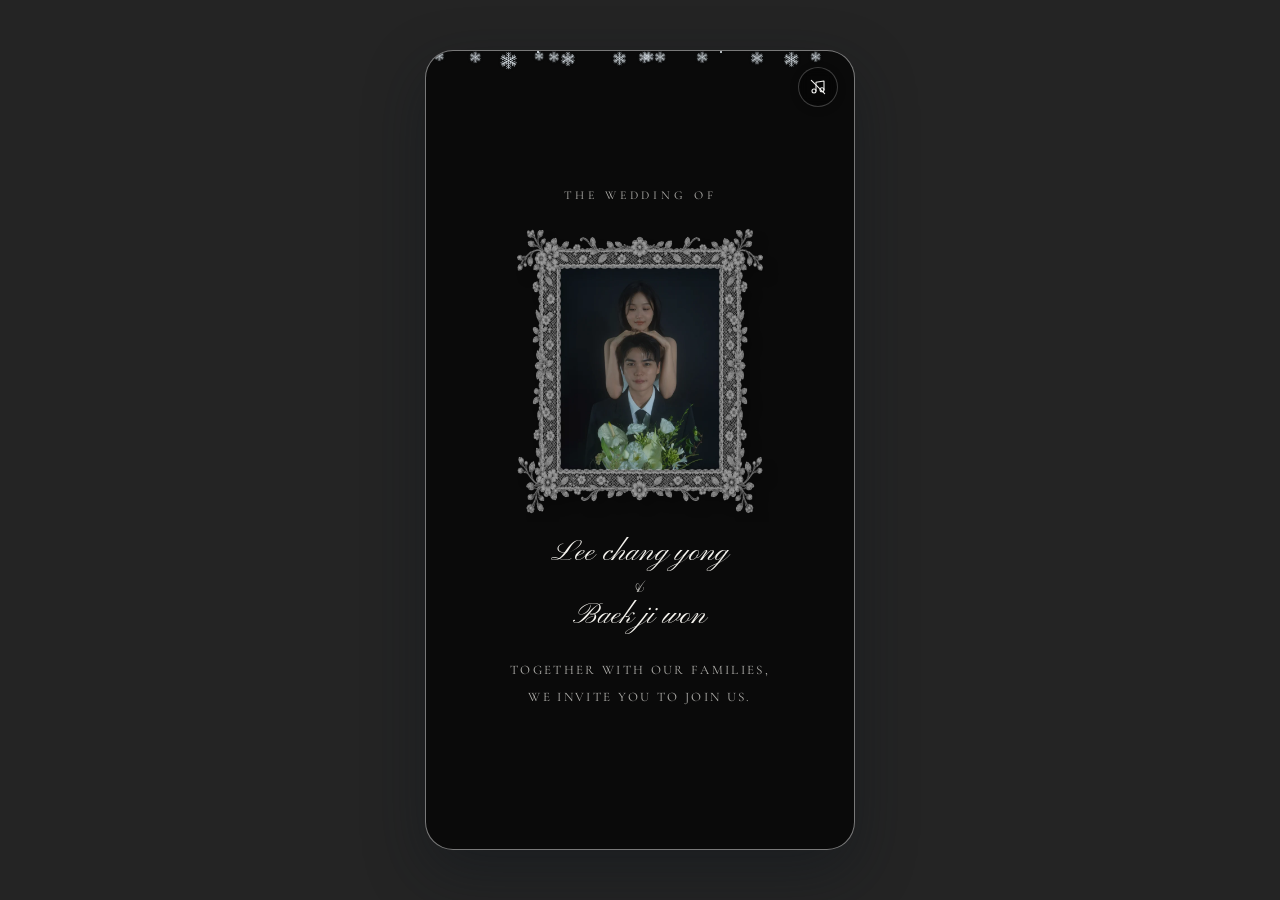
==== commit 80c55cab: "최최종" ====
--- a/index.html
+++ b/index.html
@@ -5,10 +5,41 @@
 <meta name="viewport" content="width=device-width, initial-scale=1, viewport-fit=cover, maximum-scale=1, user-scalable=no">
 <title>이창용 &amp; 백지원 결혼합니다</title>
 <meta name="description" content="2026년 12월 12일 토요일 오후 3시 20분, KDW웨딩 3층 블랙스톤홀">
+
+<!-- 링크 공유 미리보기(카카오톡/문자/트위터 등에 URL을 그냥 붙여넣었을 때 뜨는 기본 카드).
+     아래 5개 값(제목/설명/이미지/URL)은 script.js의 Kakao.Share.sendDefault 호출에 쓰는
+     값과 내용이 동일해야 합니다 - 빌드 단계가 없는 정적 페이지라 공유 소스가 둘(이 메타
+     태그들과 script.js)이라, 문구를 바꿀 때는 두 곳 다 같이 고쳐야 합니다. -->
+<meta property="og:type" content="website">
+<meta property="og:title" content="이창용 ♥ 백지원 결혼합니다.">
+<meta property="og:description" content="2026년 12월 12일 토요일 오후 3시 20분 · KDW웨딩 3층 블랙스톤홀">
+<meta property="og:image" content="https://jwcy12.github.io/wedding-invite/assets/og-image.jpg">
+<meta property="og:url" content="https://jwcy12.github.io/wedding-invite/">
+<meta name="twitter:card" content="summary_large_image">
+<meta name="twitter:title" content="이창용 ♥ 백지원 결혼합니다.">
+<meta name="twitter:description" content="2026년 12월 12일 토요일 오후 3시 20분 · KDW웨딩 3층 블랙스톤홀">
+<meta name="twitter:image" content="https://jwcy12.github.io/wedding-invite/assets/og-image.jpg">
+
 <link rel="preconnect" href="https://fonts.googleapis.com">
 <link rel="preconnect" href="https://fonts.gstatic.com" crossorigin>
-<link href="https://fonts.googleapis.com/css2?family=Cormorant+Garamond:ital,wght@0,300;0,400;0,500;1,300;1,400&family=Noto+Sans+KR:wght@400;500;600&family=Noto+Serif+KR:wght@200;300;400;500&family=Pinyon+Script&family=Spline+Sans+Mono:wght@300;400&display=swap" rel="stylesheet">
+<link href="https://fonts.googleapis.com/css2?family=Cormorant+Garamond:ital,wght@0,300;0,400;0,500;1,300;1,400&family=Noto+Serif+KR:wght@200;300;400;500&family=Pinyon+Script&family=Spline+Sans+Mono:wght@300;400&display=swap" rel="stylesheet">
 <link rel="stylesheet" href="styles.css">
+
+<!-- 카카오톡 공유하기(정식 카드) 버튼용 SDK. integrity는 이 정확한 버전(2.7.4)의 파일
+     바이트로 직접 계산한 값이라, 버전을 올리면 이 값도 같이 바꿔야 합니다.
+     Kakao.init은 버튼을 실제로 쓰는 script.js가 아니라 여기서 SDK 로드 직후 한 번만
+     호출합니다 - Kakao 공식 가이드가 권장하는 자리이기도 하고, 이 페이지에선 공유
+     기능이 카카오 SDK에만 의존하므로 이 둘을 분리할 이유가 없습니다. -->
+<script src="https://t1.kakaocdn.net/kakao_js_sdk/2.7.4/kakao.min.js" integrity="sha384-DKYJZ8NLiK8MN4/C5P2dtSmLQ4KwPaoqAfyA/DfmEc1VDxu4yyC7wy6K1Hs90nka" crossorigin="anonymous"></script>
+<script>
+  // 카카오 디벨로퍼스에 등록된 이 사이트의 JavaScript 키. REST API 키와 달리 JS 키는
+  // 클라이언트에 그대로 노출되는 게 정상이며(카카오 SDK 설계상 전제), 도메인
+  // 화이트리스트(현재 https://jwcy12.github.io 로 등록)가 실제 보안 경계 역할을 합니다.
+  if (window.Kakao && !Kakao.isInitialized()) {
+    Kakao.init('23d555b71a06e9ba2bb970c395a5c243');
+  }
+</script>
+
 <!-- JavaScript가 꺼져 있거나 로드되지 않아도 스크롤 등장 애니메이션 때문에 내용이 숨겨진 채로 남지 않게 합니다. -->
 <noscript><style>.reveal { opacity: 1 !important; transform: none !important; }</style></noscript>
 </head>
@@ -54,34 +85,36 @@
       </div>
     </section>
 
-    <section class="block block-datetime reveal">
-      <div class="date-mono">12.12.2026 &middot; SATURDAY</div>
-      <div class="time">03:20 <span class="pm">PM</span></div>
-      <div class="venue">KDW웨딩 3층 블랙스톤홀<br>서울특별시 강동구 천호대로 1102</div>
-    </section>
-
-    <section class="block block-calendar reveal">
-      <div class="cal-card">
-        <div class="cal-title">2026년 12월</div>
-        <div class="cal-weekdays">
-          <div>SU</div><div>MO</div><div>TU</div><div>WE</div><div>TH</div><div>FR</div><div>SA</div>
-        </div>
-        <div class="cal-grid" id="calGrid"></div>
-        <div class="countdown">
-          <div class="countdown-rule"></div>
-          <div class="countdown-labels">
-            <span>Day</span>
-            <span>Hour</span>
-            <span>Min</span>
-            <span>Sec</span>
+    <div class="calendar-section reveal">
+      <section class="block block-datetime">
+        <div class="date-mono">2026.12.12 &middot; <span class="sat">토요일</span></div>
+        <div class="time">03:20 <span class="pm">PM</span></div>
+        <div class="venue">KDW웨딩 3층 블랙스톤홀<br>서울특별시 강동구 천호대로 1102</div>
+      </section>
+
+      <section class="block block-calendar">
+        <div class="cal-card">
+          <div class="cal-title">12월</div>
+          <div class="cal-weekdays">
+            <div>SU</div><div>MO</div><div>TU</div><div>WE</div><div>TH</div><div>FR</div><div>SA</div>
           </div>
-          <div class="countdown-values">
-            <span id="cd-days">00</span><span id="cd-hrs">00</span><span id="cd-min">00</span><span id="cd-sec">00</span>
+          <div class="cal-grid" id="calGrid"></div>
+          <div class="countdown">
+            <div class="countdown-rule"></div>
+            <div class="countdown-labels">
+              <span>Day</span>
+              <span>Hour</span>
+              <span>Min</span>
+              <span>Sec</span>
+            </div>
+            <div class="countdown-values">
+              <span id="cd-days">00</span><span id="cd-hrs">00</span><span id="cd-min">00</span><span id="cd-sec">00</span>
+            </div>
           </div>
-        </div>
-        <div class="countdown-message">이창용 <span class="countdown-sep" aria-hidden="true">&middot;</span> 백지원의 결혼식이 <span class="countdown-dday" id="countdownDday">0</span>일 남았습니다.</div>
-      </div>
-    </section>
+          <div class="countdown-message">이창용 <span class="countdown-sep" aria-hidden="true">&middot;</span> 백지원의 결혼식이 <span class="countdown-dday" id="countdownDday">0</span>일 남았습니다.</div>
+        </div>
+      </section>
+    </div>
 
     <section class="block block-gallery reveal">
       <div class="section-title">GALLERY</div>
@@ -129,7 +162,21 @@
       <div class="contact-list" id="contactList"></div>
     </section>
 
+    <section class="block block-share reveal">
+      <div class="share-row">
+        <button type="button" class="share-link" id="kakaoShareBtn">
+          <svg viewBox="0 0 24 24" width="20" height="20" fill="none" stroke="currentColor" stroke-width="1.6" stroke-linecap="round" stroke-linejoin="round"><path d="M12 3C6.75 3 2.5 6.44 2.5 10.7c0 2.72 1.77 5.11 4.44 6.49-.2.73-.72 2.64-.82 3.05-.13.5.18.5.39.36.16-.11 2.6-1.77 3.66-2.49.59.08 1.2.13 1.83.13 5.25 0 9.5-3.44 9.5-7.7S17.25 3 12 3Z"/></svg>
+          <span>카카오톡 공유하기</span>
+        </button>
+        <button type="button" class="share-link" id="copyLinkBtn">
+          <svg viewBox="0 0 24 24" width="20" height="20" fill="none" stroke="currentColor" stroke-width="1.6" stroke-linecap="round" stroke-linejoin="round"><path d="M10 13a5 5 0 0 0 7.54.54l3-3a5 5 0 0 0-7.07-7.07l-1.72 1.71"/><path d="M14 11a5 5 0 0 0-7.54-.54l-3 3a5 5 0 0 0 7.07 7.07l1.71-1.71"/></svg>
+          <span>링크주소 복사하기</span>
+        </button>
+      </div>
+    </section>
+
     <section class="block block-closing reveal">
+      <div class="closing-divider" aria-hidden="true"></div>
       <div class="closing">With grateful hearts</div>
     </section>
 
@@ -153,8 +200,25 @@
     </div>
   </div>
 
+  <!-- 배경음악. .content의 형제로 .invite 바로 아래 둬서(.snowfield/.lightbox와
+       같은 이유) 토글 버튼이 데스크톱 박스 프레임에서는 프레임에, 실제 폰에서는
+       화면 자체에 고정되게 함. -->
+  <audio id="bgm" src="assets/Antenna-inst.mp3" loop preload="auto"></audio>
+  <button type="button" class="bgm-toggle" id="bgmToggle" aria-label="배경음악 일시정지" aria-pressed="true">
+    <svg viewBox="0 0 24 24" width="16" height="16" fill="none" stroke="currentColor" stroke-width="1.6" stroke-linecap="round" stroke-linejoin="round">
+      <path d="M9 18V5l12-2v13"/>
+      <circle cx="6" cy="18" r="3"/>
+      <circle cx="18" cy="16" r="3"/>
+      <line class="bgm-mute-slash" x1="2" y1="2" x2="22" y2="22"/>
+    </svg>
+  </button>
+
 </main>
 
-<script src="script.js"></script>
+<!-- ?v= 버전 쿼리로 파일 URL 자체를 바꿔서 script.js의 브라우저/인앱 캐시를
+     강제로 무효화합니다. 날짜 문자열이라 사람이 보기엔 버전 느낌이지만
+     실제로는 그냥 임의의 캐시버스터 값 - 값을 바꿀 때마다(이 파일을 고칠
+     때마다) 같이 올려주면 됩니다. -->
+<script src="script.js?v=20261002"></script>
 </body>
 </html>
--- a/styles.css
+++ b/styles.css
@@ -26,8 +26,6 @@
   --fill-btn-hover: rgba(244, 242, 237, .14);
   --hover-bg: rgba(244, 242, 237, .06);
 
-  --sans: 'Noto Sans KR', -apple-system, BlinkMacSystemFont, 'Segoe UI', sans-serif;
-
   /* Dusty rose point color - the one spot of color against the
      otherwise monochrome ivory-on-black palette (countdown D-day
      number). */
@@ -40,10 +38,12 @@
      snow. One shared, moderate radius instead of several 16px instances. */
   --card-blur: 10px;
 
-  /* Space between consecutive sections below the intro. Every
-     section-to-section boundary uses this one value, applied as the
+  /* Space between the natural-height sections from LOCATION onward
+     (they stack in normal flow, unlike the four "one screen" sections
+     above them - see .block-location/.block-accounts/.block-contact).
+     Every boundary among those uses this one value, applied as the
      next section's padding-top. */
-  --section-gap: 160px;
+  --section-gap: 120px;
 }
 
 * { box-sizing: border-box; }
@@ -224,17 +224,15 @@
 
 .block { text-align: center; }
 
-/* First screen: hero eyebrow + photo + names, always exactly one
-   viewport tall so it never gets cut off or overflows regardless of
-   device height. 100dvh accounts for mobile browser chrome (address
-   bar) resizing the viewport; 100vh is the fallback for browsers that
-   don't support dvh yet. */
+/* First screen: hero eyebrow + photo + names, sized to exactly one
+   viewport (min-height, not height, so if the content ever runs taller
+   than the screen - a long system font scale, a very short desktop
+   window - it grows instead of clipping rather than forcing a scrollbar
+   inside the section). No scroll-snap: this and the other five
+   "one-screen" sections below are plain free-scrolling blocks, they
+   just each happen to be at least one viewport tall. */
 .intro-section {
   position: relative;
-  /* min-height, not height: identical when the content fits (it does
-     at every tested size), but if it doesn't - Android/KakaoTalk
-     system font scaling, a very short desktop window - the screen
-     grows instead of cutting off the names above and below. */
   min-height: 100vh;
   min-height: 100dvh;
   display: flex;
@@ -278,7 +276,18 @@
   color: var(--ink-soft);
 }
 
-.block-greeting { padding: 0 24px 0; }
+/* One-screen section, same reasoning as .intro-section above: min-height
+   (not height) so a taller message than expected just grows the section
+   and overflows past one screen rather than clipping; centered by flex
+   instead of a fixed top padding so it sits mid-screen at any height. */
+.block-greeting {
+  min-height: 100vh;
+  min-height: 100dvh;
+  display: flex;
+  flex-direction: column;
+  justify-content: center;
+  padding: 0 24px;
+}
 .greeting {
   font-size: 13px;
   font-weight: 300;
@@ -294,45 +303,74 @@
 .host-col { padding: 0 14px; }
 .host-col + .host-col { border-left: 1px solid var(--hairline); }
 .host-parents {
-  font-size: 11px;
+  font-size: 14px;
   font-weight: 300;
   letter-spacing: .04em;
   line-height: 1.6;
   color: var(--ink-soft);
 }
+/* Korean text ("이창용"/"백지원") - no font-family override needed, this
+   inherits the page's base 'Noto Serif KR' from <body>. The previous
+   'Cormorant Garamond, serif' here was a bug: Cormorant Garamond has no
+   Hangul glyphs, so every character fell through to the browser's
+   generic 'serif' keyword instead - a different system font per
+   platform (most visibly a mismatch against the rest of the page's
+   Noto Serif KR on iOS Safari), not the font actually intended. */
 .host-name {
   margin-top: 8px;
-  font-family: 'Cormorant Garamond', serif;
   font-size: 17px;
   letter-spacing: .1em;
   color: var(--ink);
 }
 
-.block-datetime { padding: var(--section-gap) 30px 0; }
+/* Date/venue + the calendar card below are wrapped in one
+   .calendar-section (see index.html) and treated as a single
+   one-screen "달력" section, the same way .intro-section wraps its own
+   three children - .block-datetime/.block-calendar keep their own
+   horizontal padding but no longer carry the top padding that used to
+   space them from the section before/after; the wrapper's min-height +
+   centering does that now, and its gap (below) replaces
+   .block-calendar's old 32px top padding as the space between the two. */
+.calendar-section {
+  min-height: 100vh;
+  min-height: 100dvh;
+  display: flex;
+  flex-direction: column;
+  justify-content: center;
+  gap: 32px;
+}
+.block-datetime { padding: 0 30px; }
+/* .time과 동일한 폰트로 통일 (font-family만 - 크기/자간/색상은 그대로).
+   텍스트에 "토요일" 같은 한글이 섞여 있어서, 'Cormorant Garamond'만 바로
+   쓰면 한글 글리프가 없어 그 부분만 시스템 기본 세리프로 깨지는(이전에
+   .host-name/.section-title에서 고쳤던 것과 동일한) 문제가 생긴다.
+   'Noto Serif KR'을 명시적 폴백으로 넣어서, 숫자/구두점은 .time과 똑같이
+   Cormorant Garamond로 렌더링되고 한글만 안전하게 Noto Serif KR로
+   떨어지게 함. */
 .date-mono {
-  font-family: 'Spline Sans Mono', monospace;
-  font-size: 11px;
+  font-family: 'Cormorant Garamond', 'Noto Serif KR', serif;
+  font-size: 22px;
   letter-spacing: .2em;
-  color: var(--ink-soft);
-}
+  color: var(--ink);
+}
+.date-mono .sat {font-size: 13px;}
 .time {
-  margin-top: 12px;
+  margin-top: 4px;
   font-family: 'Cormorant Garamond', serif;
-  font-size: 28px;
+  font-size: 26px;
   letter-spacing: .14em;
   color: var(--ink);
 }
-.time .pm { font-size: 22px; }
+.time .pm { font-size: 18px; }
 .venue {
-  margin-top: 18px;
+  margin-top: 24px;
   font-size: 13px;
   font-weight: 300;
   line-height: 1.9;
   color: var(--ink-soft);
 }
 
-/* Date/venue sits right on top of the calendar card, as one group. */
-.block-calendar { padding: 32px 24px 0; }
+.block-calendar { padding: 0 24px; }
 
 /* The whole calendar card (title, weekdays, dates, countdown, D-day
    line) uses the same family as the contact rows (.contact-row);
@@ -472,15 +510,35 @@
   color: var(--accent);
 }
 
+/* Shared by both the all-English titles (GALLERY/LOCATION/CONTACT) and
+   the one Korean title ("마음 전하실 곳"). 'Noto Serif KR' is listed
+   explicitly before the generic 'serif' fallback: Cormorant Garamond
+   has no Hangul glyphs, so without it "마음 전하실 곳" fell through to
+   whatever CJK serif the browser/OS ships as its generic default
+   (inconsistent across platforms, most visibly a mismatch on iOS
+   Safari) instead of this page's actual body font. The English titles
+   are unaffected either way - Cormorant Garamond covers every
+   character in them, so the fallback never engages for those. */
 .section-title {
   text-align: center;
-  font-family: 'Cormorant Garamond', serif;
+  font-family: 'Cormorant Garamond', 'Noto Serif KR', serif;
   font-size: 14px;
   letter-spacing: .28em;
   color: var(--ink-soft);
 }
 
-.block-gallery { padding: var(--section-gap) 24px 0; }
+/* One-screen section (see .intro-section above for the pattern/why). A
+   full 3-column photo grid usually runs taller than one viewport, which
+   is fine - min-height only sets a floor, so it overflows past one
+   screen naturally instead of being squeezed to fit. */
+.block-gallery {
+  min-height: 100vh;
+  min-height: 100dvh;
+  display: flex;
+  flex-direction: column;
+  justify-content: center;
+  padding: 0 24px;
+}
 .gallery-grid {
   margin-top: 20px;
   display: grid;
@@ -658,6 +716,53 @@
   outline-offset: 2px;
 }
 
+/* ---------- background music toggle ---------- */
+/* Same translucent-glass recipe as .lightbox-btn (dark fill + blur +
+   a faint white border, #F2F2F0 icon) rather than the page's flatter
+   --fill-btn/--ink-soft tokens used by in-flow buttons - this one is
+   position: fixed and stays on screen over every section (snow, photos,
+   cards), so it needs the same contrast insurance the lightbox nav
+   buttons already rely on to stay legible over varying backgrounds. */
+.bgm-toggle {
+  position: fixed;
+  top: 16px;
+  right: 16px;
+  z-index: 4;
+  width: 40px;
+  height: 40px;
+  padding: 0;
+  display: flex;
+  align-items: center;
+  justify-content: center;
+  border: 1px solid rgba(255, 255, 255, .22);
+  border-radius: 50%;
+  background: rgba(0, 0, 0, .35);
+  backdrop-filter: blur(6px);
+  -webkit-backdrop-filter: blur(6px);
+  box-shadow: 0 2px 8px rgba(0, 0, 0, .2);
+  color: #F2F2F0;
+  cursor: pointer;
+  appearance: none;
+  transition: background .15s ease, transform .15s ease;
+}
+.bgm-toggle:hover,
+.bgm-toggle:active {
+  background: rgba(30, 30, 30, .5);
+  transform: scale(1.08);
+}
+.bgm-toggle:focus { outline: none; }
+.bgm-toggle:focus-visible {
+  outline: 1px solid rgba(255, 255, 255, .6);
+  outline-offset: 2px;
+}
+.bgm-toggle svg { display: block; }
+/* The slash is drawn right on the note icon (not swapped for a second
+   icon) so play/pause reads as one icon's state changing, not two
+   different icons - .bgm-mute-slash is hidden while playing and only
+   appears once .bgm-toggle carries .is-paused (toggled in script.js). */
+.bgm-mute-slash { display: none; }
+.bgm-toggle.is-paused .bgm-mute-slash { display: block; }
+
 .block-location { padding: var(--section-gap) 24px 0; }
 .map-embed {
   position: relative;
@@ -778,7 +883,6 @@
   gap: 8px;
 }
 .account-row .bank {
-  font-family: 'Spline Sans Mono', monospace;
   font-size: 11px;
   color: var(--ink);
 }
@@ -826,7 +930,7 @@
   font-weight: 500;
 }
 
-.block-contact { padding: 80px 24px 0; }
+.block-contact { padding: var(--section-gap) 24px 0; }
 .contact-list {
   margin-top: 20px;
   border-radius: var(--radius-lg);
@@ -879,7 +983,57 @@
   font-weight: 500;
 }
 
-.block-closing { padding: 60px 0; }
+/* CONTACT -> share icons -> closing line read as one unified "closing
+   block" rather than three separate sections, so the gaps on either
+   side of the share icons are each a fixed 44px - tighter than
+   --section-gap (120px, the rhythm between the LOCATION/ACCOUNTS/
+   CONTACT sections above) and NOT tied to that variable, since only
+   this trio tightens up; the earlier section boundaries are untouched. */
+.block-share { padding: 80px 24px 0; }
+/* Two plain icon+text rows stacked and centered (no title above, no
+   button chrome/background) rather than a labeled pill or a bare icon
+   circle - quieter than either, closer to a line of text than a UI
+   control. Font matches the page's info rows (.contact-row/.account-row:
+   'Noto Serif KR', not the decorative Cormorant Garamond/Pinyon Script
+   used for headings) at the same muted ink-soft color, so this reads as
+   part of that same body-text register instead of a standalone widget. */
+.share-row {
+  display: flex;
+  flex-direction: column;
+  align-items: center;
+  gap: 20px;
+}
+.share-link {
+  display: inline-flex;
+  align-items: center;
+  gap: 8px;
+  border: 0;
+  background: none;
+  padding: 0;
+  appearance: none;
+  cursor: pointer;
+  font-family: 'Noto Serif KR', serif;
+  font-size: 13px;
+  color: var(--ink-soft);
+  transition: color .15s ease;
+}
+.share-link:hover, .share-link:active { color: var(--ink); }
+.share-link svg { flex: none; display: block; }
+
+/* Top padding matches .block-share's above (44px, see its comment) so
+   the share icons and this line sit at the same tightened rhythm;
+   bottom padding is untouched end-of-page breathing room. */
+.block-closing { padding: 44px 0 60px; }
+/* A hairline rule rather than more empty space keeps the share icons
+   and "With grateful hearts" from reading as fully merged together -
+   just enough of a beat to mark the handoff within the same tightened
+   closing block. */
+.closing-divider {
+  width: 32px;
+  height: 1px;
+  margin: 0 auto 24px;
+  background: var(--hairline);
+}
 .closing {
   font-family: 'Cormorant Garamond', serif;
   font-style: italic;
@@ -939,10 +1093,6 @@
   transform: translate(-50%, 0);
 }
 
-/* Inside the boxed PC frame, "one screen" is the frame's own height,
-   not the raw browser viewport (which is taller than the frame by
-   design). Swap the dvh/vh sizing for a percentage of the frame.
-   Placed after the base .intro-section rule so it wins the cascade. */
 @media (hover: hover) and (pointer: fine) and (min-width: 431px) {
   .content {
     height: 100%;
@@ -955,7 +1105,16 @@
     -webkit-overflow-scrolling: touch;
   }
 
-  .intro-section {
+  /* Inside the boxed PC frame, "one screen" is the frame's own height,
+     not the raw browser viewport (which is taller than the frame by
+     design, since vh/dvh always measure the real window regardless of
+     this transformed/clipped ancestor). Swap each one-screen section's
+     dvh/vh floor for 100% of the frame instead. Placed after their base
+     rules above so this wins the cascade. */
+  .intro-section,
+  .block-greeting,
+  .calendar-section,
+  .block-gallery {
     min-height: 100%;
   }
 
